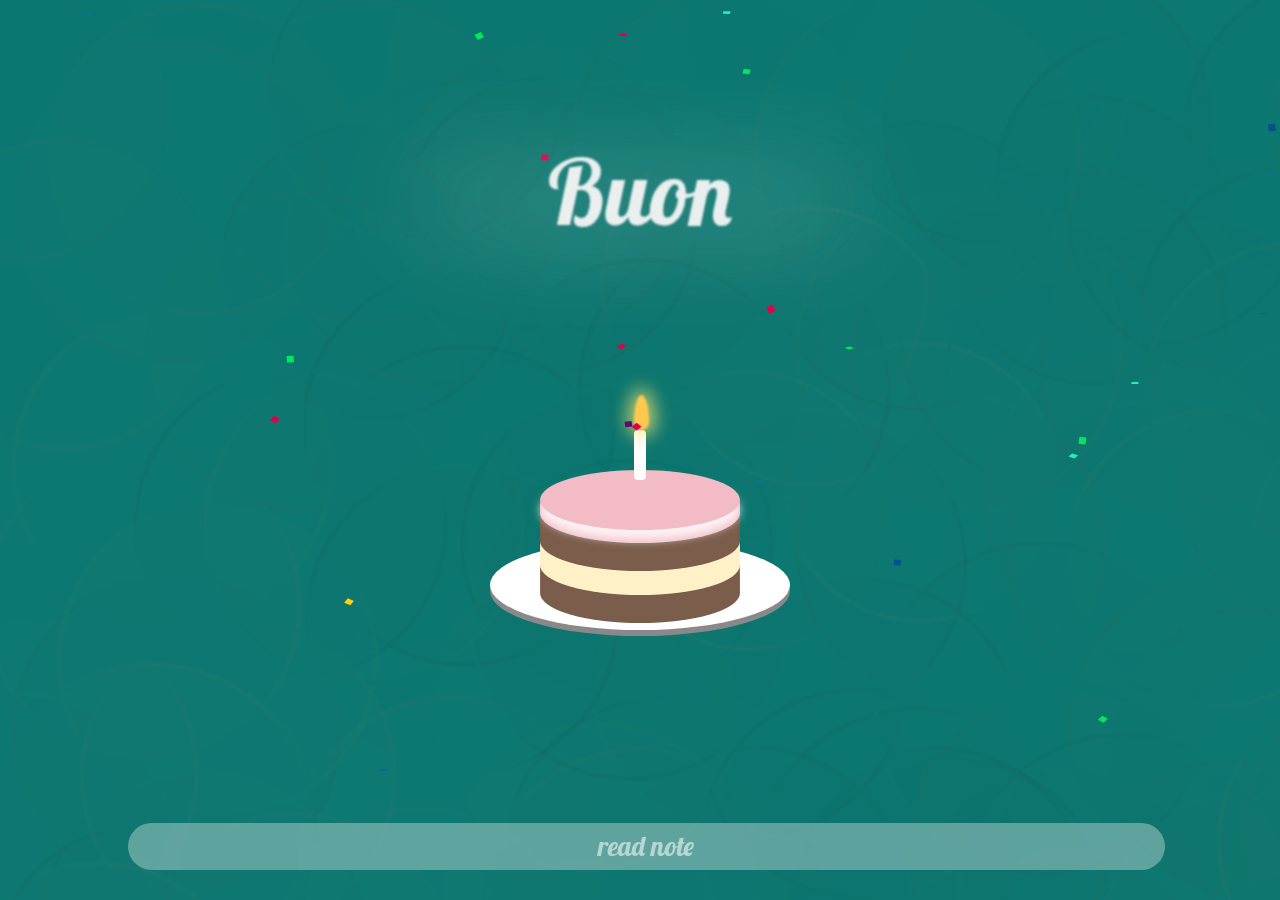
==== index.html @ e709c34d "Rename home.html to index.html" ====
<!DOCTYPE html>
<html lang="en">

<head>
    <meta charset="UTF-8">
    <meta name="viewport" content="width=device-width, initial-scale=1.0">
    <link rel="stylesheet" href="styles.css">
    <title>Happy Birthday</title>
</head>

<body>
    <div class="texture-overlay"></div>
    <div class="main">
        <div class="content">
            <div class="text" id="container">
                <span id="text1"></span>
                <span id="text2"></span>
            </div>
            <div class="cake">
                <div class="icing"></div>
                <div class="candle">
                    <div id="flame" class="lit"></div>
                </div>
                <div class="sponge">
                    <div class="plate"></div>
                </div>
            </div>
        </div>

        <div id="confetti-container"></div>
        <div id="confetti"></div>
    </div>


    <div class="button-container">
        <a href="./note.html" class="overlay-button">read note</a>
    </div>

    <script src="./script.js"></script>
    <script type="text/javascript" src="https://code.jquery.com/jquery-1.11.0.js"></script>
    <script type="text/javascript"></script>
    <script src="./confetti.js"></script>

</body>

</html>
---- styles.css ----
@import url('https://fonts.googleapis.com/css2?family=Lobster&display=swap');

body {
    font-family: 'Lobster', cursive;
    color: whitesmoke;
    margin: 0;
    display: flex;
    justify-content: center;
    align-items: center;
    min-height: 100vh;
    background: linear-gradient(140deg, #0d7872, #0d7872);
    background-size: 400% 400%;
    animation: gradientAnimation 1.5s ease infinite, backgroundAnimation 3s ease infinite;
    flex-direction: column;
}

/*@keyframes backgroundAnimation {
    0% {
        background-position: 0% 0%;
    }

    50% {
        background-position: 100% 0%;
    }

    100% {
        background-position: 0% 0%;
    }
}*/

.texture-overlay {
    position: fixed;
    top: 0;
    left: 0;
    width: 100%;
    height: 100%;
    z-index: -1;
    background: url('./pic2.png');
    opacity: 0.5;
    pointer-events: none;
}


#container {
    position: absolute;
    margin: auto;
    height: 9vh;
    top: 15vh;
    left: 0;
    right: 0;
    text-align: center;
    filter: url(#threshold) blur(0.1px);
}

.text {
    z-index: 1001 !important;
}

#text1,
#text2 {
    position: absolute;
    width: 100%;
    display: inline-block;
    font-size: 10vh;
    text-align: center;
    user-select: none;
    left: 50%;
    transform: translateX(-50%);
}

#confetti {

    height: 100%;
    left: 0px;
    position: fixed;
    top: 0px;
    width: 100%;
    z-index: 100;
    /* Adjust the z-index as needed */
}

.content {
    text-align: center;

}

/* ... Existing styles ... */

/* ... Existing styles ... */

.icing {
    position: absolute;
    top: 170px; /* Adjust the positioning to overlap the sponge */
    left: 50%;
    transform: translateX(-50%);
    width: 200px;
    height: 60px;
    background-color: #f2bbc5;
    border-radius: 50%;
    z-index: 1;
    box-shadow: 0px 10px 10px rgba(255, 255, 255, 0.8); /* Adding a shadow for depth */
}

/* ... Rest of your styles ... */


/* ... Rest of your styles ... */

.cake {
    position: relative;
    width: 220px;
    height: 300px;
    z-index: 0;
    /* Adjust the height as needed */
}

.sponge {
    position: relative;
    top: 125px;
    margin: auto;
    width: 200px;
    height: 60px;
    background: #f2bbc5;
    border-radius: 100%;


    box-shadow:
        0px 4px 0px #f2bbc5,
        0px 8px 0px #f2bbc5,

        0px 12px 0px #7b5d4b,
        0px 16px 0px #7b5d4b,
        0px 20px 0px #7b5d4b,
        0px 24px 0px #7b5d4b,
        0px 28px 0px #7b5d4b,
        0px 32px 0px #7b5d4b,
        0px 36px 0px #7b5d4b,
        
        0px 40px 0px #fff1c7,
        0px 44px 0px #fff1c7,
        0px 48px 0px #fff1c7,
        0px 52px 0px #fff1c7,
        0px 56px 0px #fff1c7,
        0px 60px 0px #fff1c7,

        0px 64px 0px #7b5d4b,
        0px 68px 0px #7b5d4b,
        0px 72px 0px #7b5d4b,
        0px 76px 0px #7b5d4b,
        0px 80px 0px #7b5d4b,
        0px 84px 0px #7b5d4b,
        0px 88px 0px #7b5d4b;
}

.plate {
    position: absolute;
    height: 90px;
    width: 300px;
    bottom: -95px;
    left: 50%;
    margin-left: -150px;
    border-radius: 100%;
    background: #fff;
    box-shadow: 0px 6px 0px #898989;
    z-index: -1;
}


.candle {
    position: relative;
    height: 50px;
    width: 12px;
    top: 130px;
    margin: auto;
    background-color: #fff;
    border-radius: 4px;
    z-index: 10;
}

#flame {
    position: absolute;
    z-index: 10;
}


.out {
    background-color: #795548;
    width: 2px;
    height: 10px;
    top: -8px;
    left: 50%;
    margin-left: -1px;
}

.lit {
    background-color: #ffc950;
    width: 15px;
    height: 35px;
    filter: blur(1px);
    border-top-left-radius: 10px 35px;
    border-top-right-radius: 10px 35px;
    border-bottom-right-radius: 10px 10px;
    border-bottom-left-radius: 10px 10px;
    top: -35px;
    margin: auto;
    box-shadow:
        0 0 17px 7px rgba(244, 231, 112, 0.71);
    transform-origin: bottom;
    animation: flicker 1s ease-in-out alternate infinite;
}



@keyframes flicker {
    0% {
        transform: skewX(5deg);
        box-shadow:
            0 0 17px 10px rgba(244, 231, 112, 0.71);
    }

    25% {
        transform: skewX(-5deg);
        box-shadow:
            0 0 17px 5px rgba(244, 231, 112, 0.71);
    }

    50% {
        transform: skewX(10deg);
        box-shadow:
            0 0 17px 7px rgba(244, 231, 112, 0.71);
    }

    75% {
        transform: skewX(-10deg);
        box-shadow:
            0 0 17px 5px rgba(244, 231, 112, 0.71);
    }

    100% {
        transform: skewX(5deg);
        box-shadow:
            0 0 17px 10px rgba(244, 231, 112, 0.71);
    }
}

/* Add this CSS to your styles.css or in a <style> tag in the <head> section */
.button-container {
    position: absolute;
    bottom: 30px;
    left: 10%;
    right: 0;
    text-align: center;
    z-index: 1000;
}

.overlay-button {
    display: block;
    background-color: rgba(247, 247, 247, 0.5); /* Use an rgba color with reduced opacity for the frosting effect */
    color: #fff;
    text-decoration: none;
    border-radius: 25px;
    font-size: 3vh;
    cursor: pointer;
    transition: background-color 0.3s ease;
    width: 90%;
    line-height: 1;
    padding: 10px 0;
    opacity: 1; /* Change opacity to 1 for the non-hover state */
    backdrop-filter: blur(10px); /* Apply the blur effect to the background */
    opacity: 0.7;
}

.overlay-button:hover {
    background-color: rgba(41, 128, 185, 0.7); /* Adjust the color for hover state */
    backdrop-filter: blur(15px); /* Apply stronger blur on hover */
    text-shadow: 0px 0px 5px rgba(255, 255, 255, 0.8); /* Add a text shadow for sharpness */
}
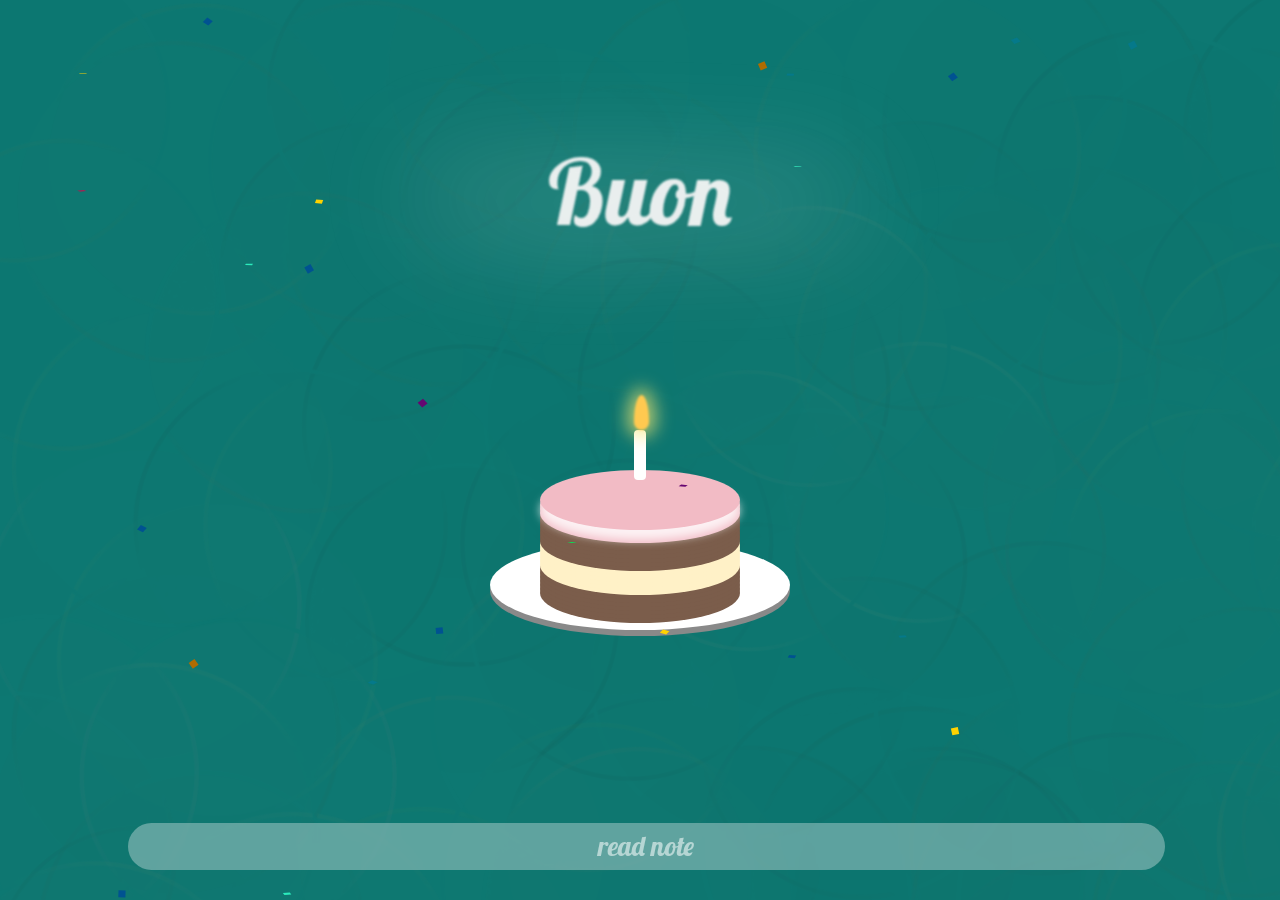
==== commit e2a480d6: "renaming" ====
--- a/index.html
+++ b/index.html
@@ -43,4 +43,4 @@
 
 </body>
 
-</html>
+</html>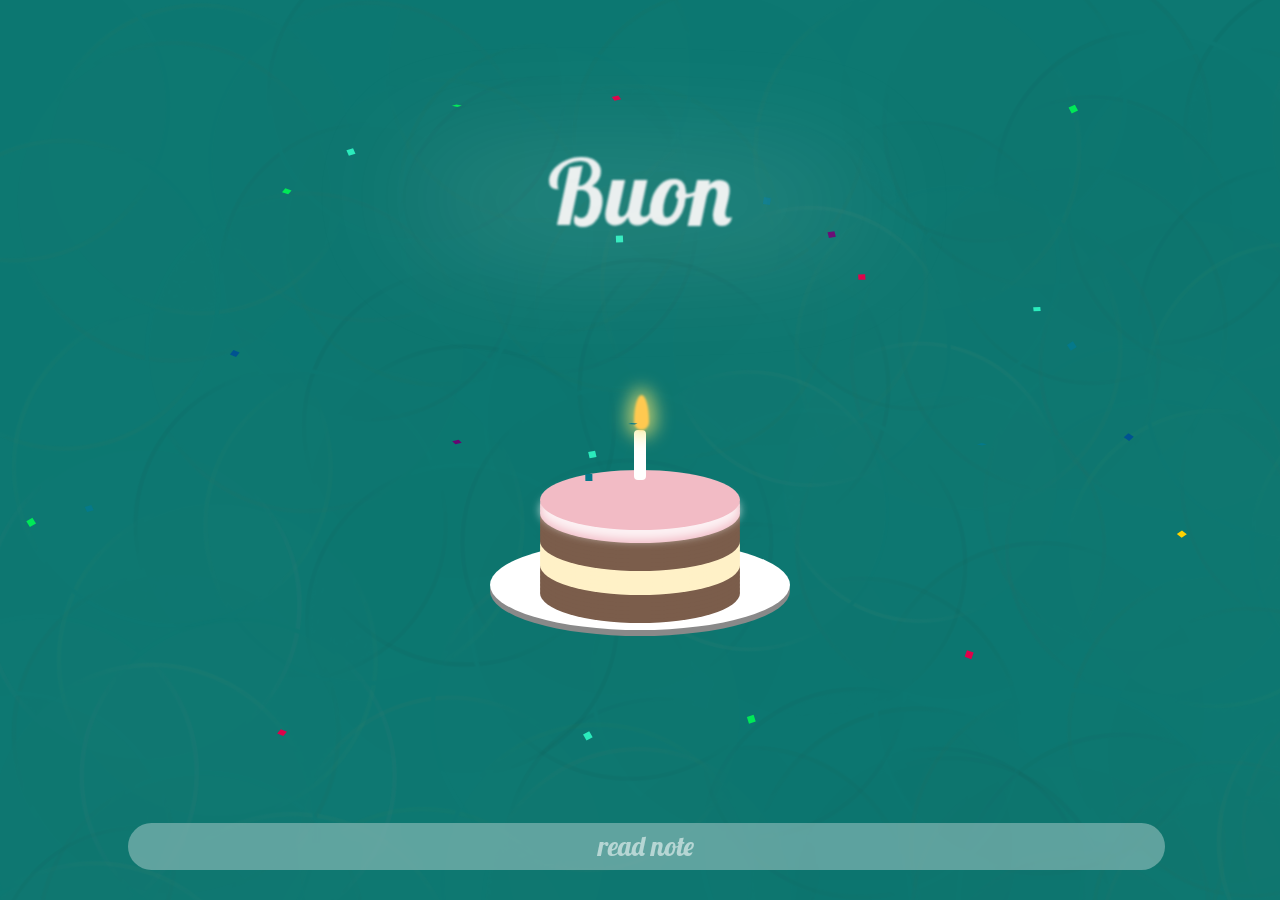
==== commit 4e29cf5b: "Merge branch 'main' of https://github.com/Fateh01/arianna" ====
--- a/index.html
+++ b/index.html
@@ -43,4 +43,4 @@
 
 </body>
 
-</html>+</html>
